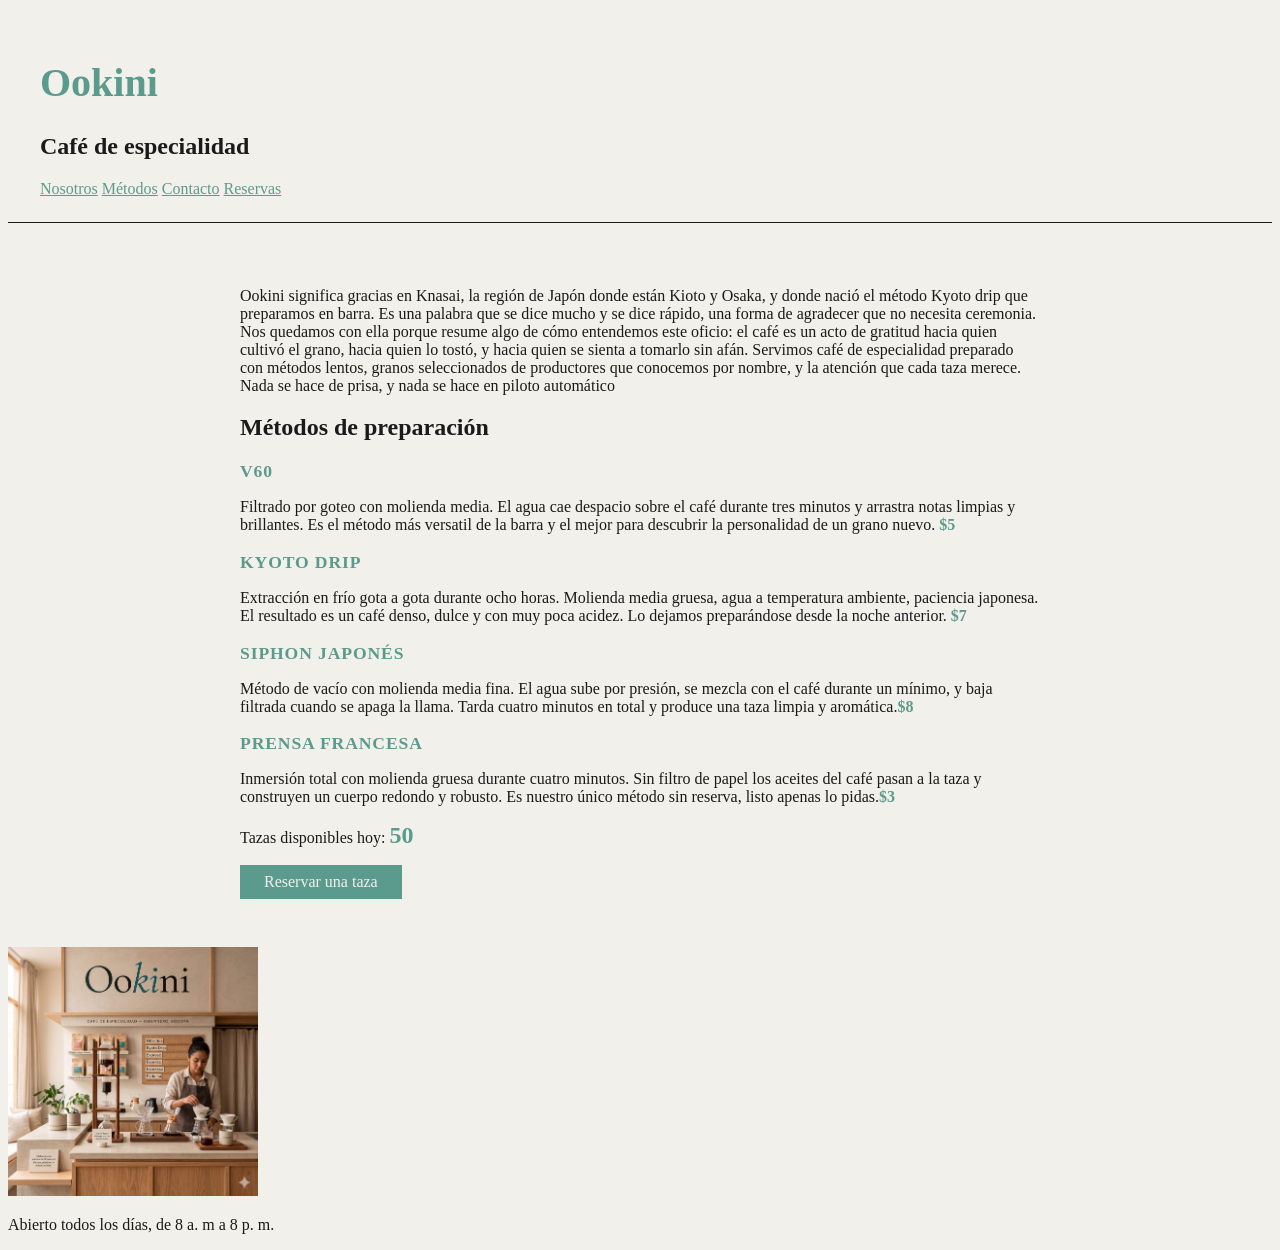
==== index.html @ 609056f2 "Version inicial del sitio Ookini" ====
<!DOCTYPE html>
<html lang="es">

<head>
    <meta charset="UTF-8">
    <meta name="viewport" content="width=device-width, initial-scale=1.0">
    <title>Ookini</title>
    <link rel="stylesheet" href="styles.css">
</head>

<body>
<header>
    <h1>Ookini</h1>
    <h2>Café de especialidad</h2>
    <nav>
    <a href="#nosotros">Nosotros</a>
    <a href="#metodos">Métodos</a>
    <a href="#contacto">Contacto</a>
    <a href="#reservas">Reservas</a>
  </nav>

</header>
<main>
   <section id="metodos">
    <p>Ookini significa gracias en Knasai, la región de Japón donde están Kioto y Osaka, y donde nació el método Kyoto drip que preparamos en barra. Es una palabra que se dice mucho y se dice rápido, una forma de agradecer que no necesita ceremonia. Nos quedamos con ella porque resume algo de cómo entendemos este oficio: el café es un acto de gratitud hacia quien cultivó el grano, hacia quien lo tostó, y hacia quien se sienta a tomarlo sin afán. Servimos café de especialidad preparado con métodos lentos, granos seleccionados de productores que conocemos por nombre, y la atención que cada taza merece. Nada se hace de prisa, y nada se hace en piloto automático</p>

    <h2>Métodos de preparación</h2>
    <h3 class="metodo-titulo">V60</h3>
    <p>Filtrado por goteo con molienda media. El agua cae despacio sobre el café durante tres minutos y arrastra notas
        limpias y brillantes. Es el método más versatil de la barra y el mejor para descubrir la personalidad de un
        grano nuevo. <span class="precio">$5</span></p>
    <h3 class="metodo-titulo">Kyoto drip</h3>
    <p>Extracción en frío gota a gota durante ocho horas. Molienda media gruesa, agua a temperatura ambiente, paciencia
        japonesa. El resultado es un café denso, dulce y con muy poca acidez. Lo dejamos preparándose desde la noche
        anterior. <span class="precio">$7</span> </p>
    <h3 class="metodo-titulo">Siphon japonés</h3>
    <p>Método de vacío con molienda media fina. El agua sube por presión, se mezcla con el café durante un mínimo, y baja filtrada cuando se apaga la llama. Tarda cuatro minutos en total y produce una taza limpia y aromática.<span class="precio">$8</span></p>
    <h3 class="metodo-titulo">Prensa francesa</h3>
    <p>Inmersión total con molienda gruesa durante cuatro minutos. Sin filtro de papel los aceites del café pasan a la taza y construyen un cuerpo redondo y robusto. Es nuestro único método sin reserva, listo apenas lo pidas.<span class="precio">$3</span></p>
</section>
<section id="reservar">
    <p>Tazas disponibles hoy: <span id="contador-tazas">50</span></p>
    <button id="boton-reservar">Reservar una taza</button>
</section>
</main>

 <footer id="contactor">
   <img src="ookini_barra.png" alt="barra de Ookini, café de especialidad" width="250">
   <p>Abierto todos los días, de 8 a. m a 8 p. m.</p>
 </footer>
<script src="script.js"></script>

</body>

</html>
---- styles.css ----
body {
  background-color: #F2F0EA;
  font-family: Georgia, serif;
  color: #1A1A1A;
}
h1 {
  color: #5B9B8E;
  font-size: 2.5rem;
}
header {
  padding: 1.5rem 2rem;
  border-bottom: 1px solid #1A1A1A;
}
nav a {
    color: #5B9B8E;
}
main {
  padding: 3rem 2rem;
  max-width: 800px;
  margin: 0 auto;
}
.metodo-titulo {
  font-size: 1.1rem;
  letter-spacing: 0.05em;
  text-transform: uppercase;
  margin-bottom: 0.25rem;
  color: #5B9B8E;
}
.precio {
  font-weight: bold;
  color: #5B9B8E;
}

#contador-tazas {
  font-size: 1.5rem;
  font-weight: bold;
  color: #5B9B8E;
}

#boton-reservar {
  display: block;
  margin-top: 1rem;
  padding: 0.5rem 1.5rem;
  background-color: #5B9B8E;
  color: #F2F0EA;
  border: none;
  font-family: Georgia, serif;
  font-size: 1rem;
  cursor: pointer;
}
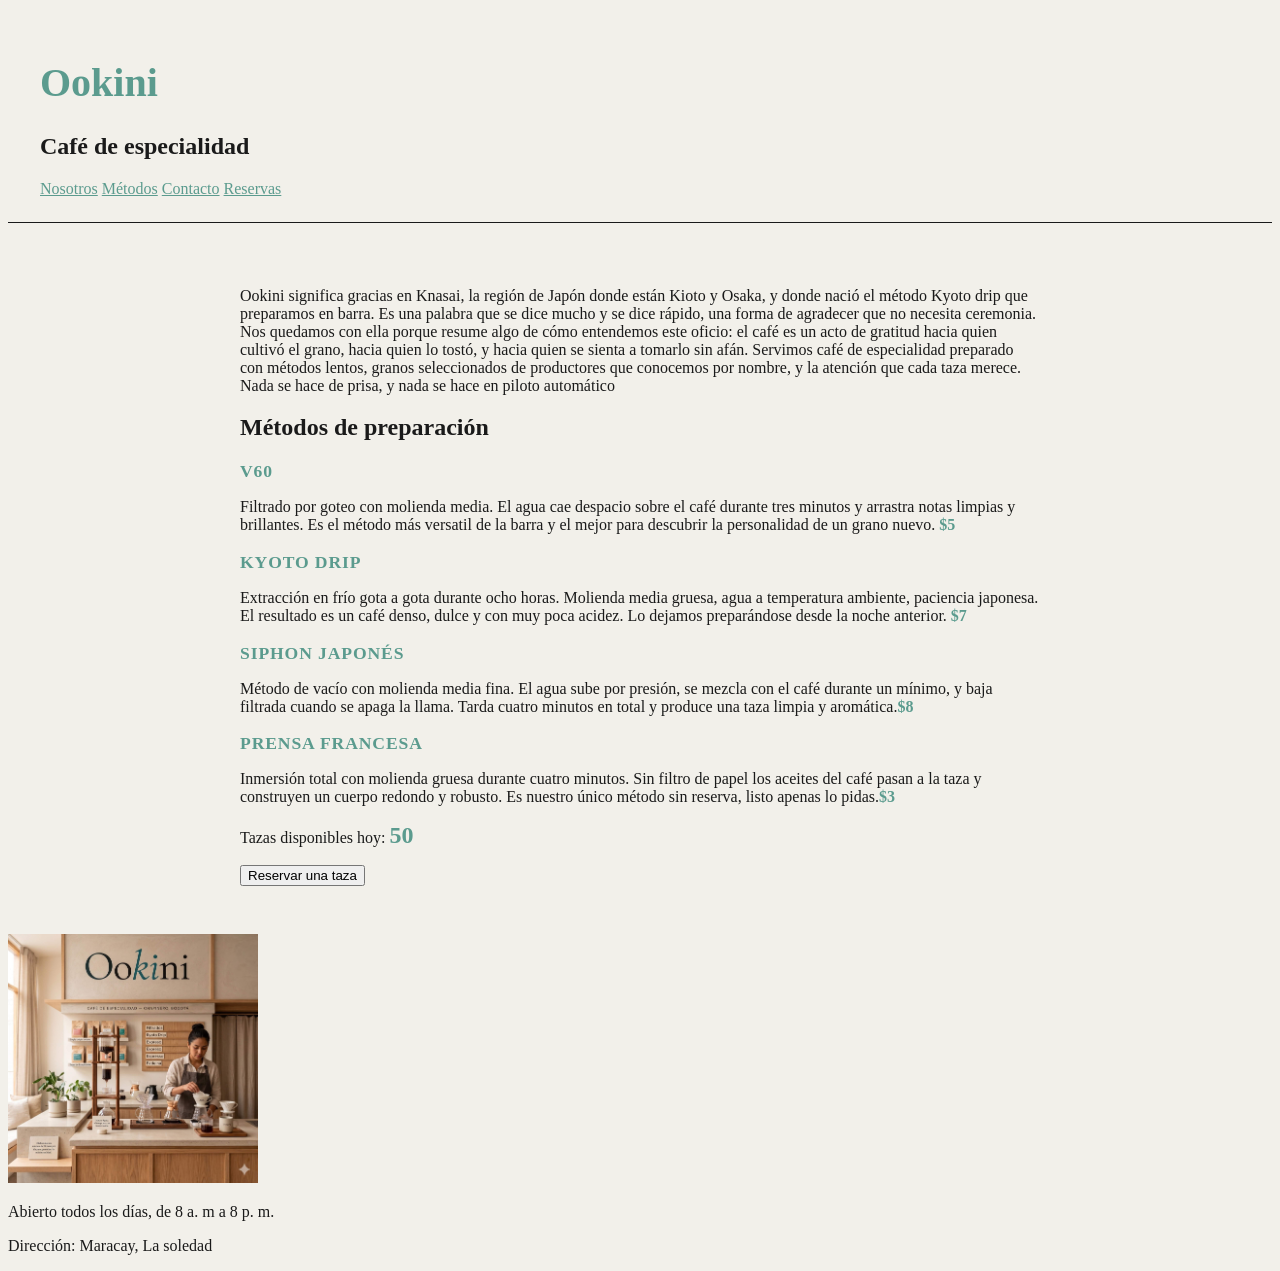
==== commit 0bc69d09: "Agregar direccion de Ookini en el footer" ====
--- a/index.html
+++ b/index.html
@@ -40,13 +40,14 @@
 </section>
 <section id="reservar">
     <p>Tazas disponibles hoy: <span id="contador-tazas">50</span></p>
-    <button id="boton-reservar">Reservar una taza</button>
+    <button id="boton-reservar2">Reservar una taza</button>
 </section>
 </main>
 
  <footer id="contactor">
    <img src="ookini_barra.png" alt="barra de Ookini, café de especialidad" width="250">
    <p>Abierto todos los días, de 8 a. m a 8 p. m.</p>
+   <p>Dirección: Maracay, La soledad</p>
  </footer>
 <script src="script.js"></script>
 
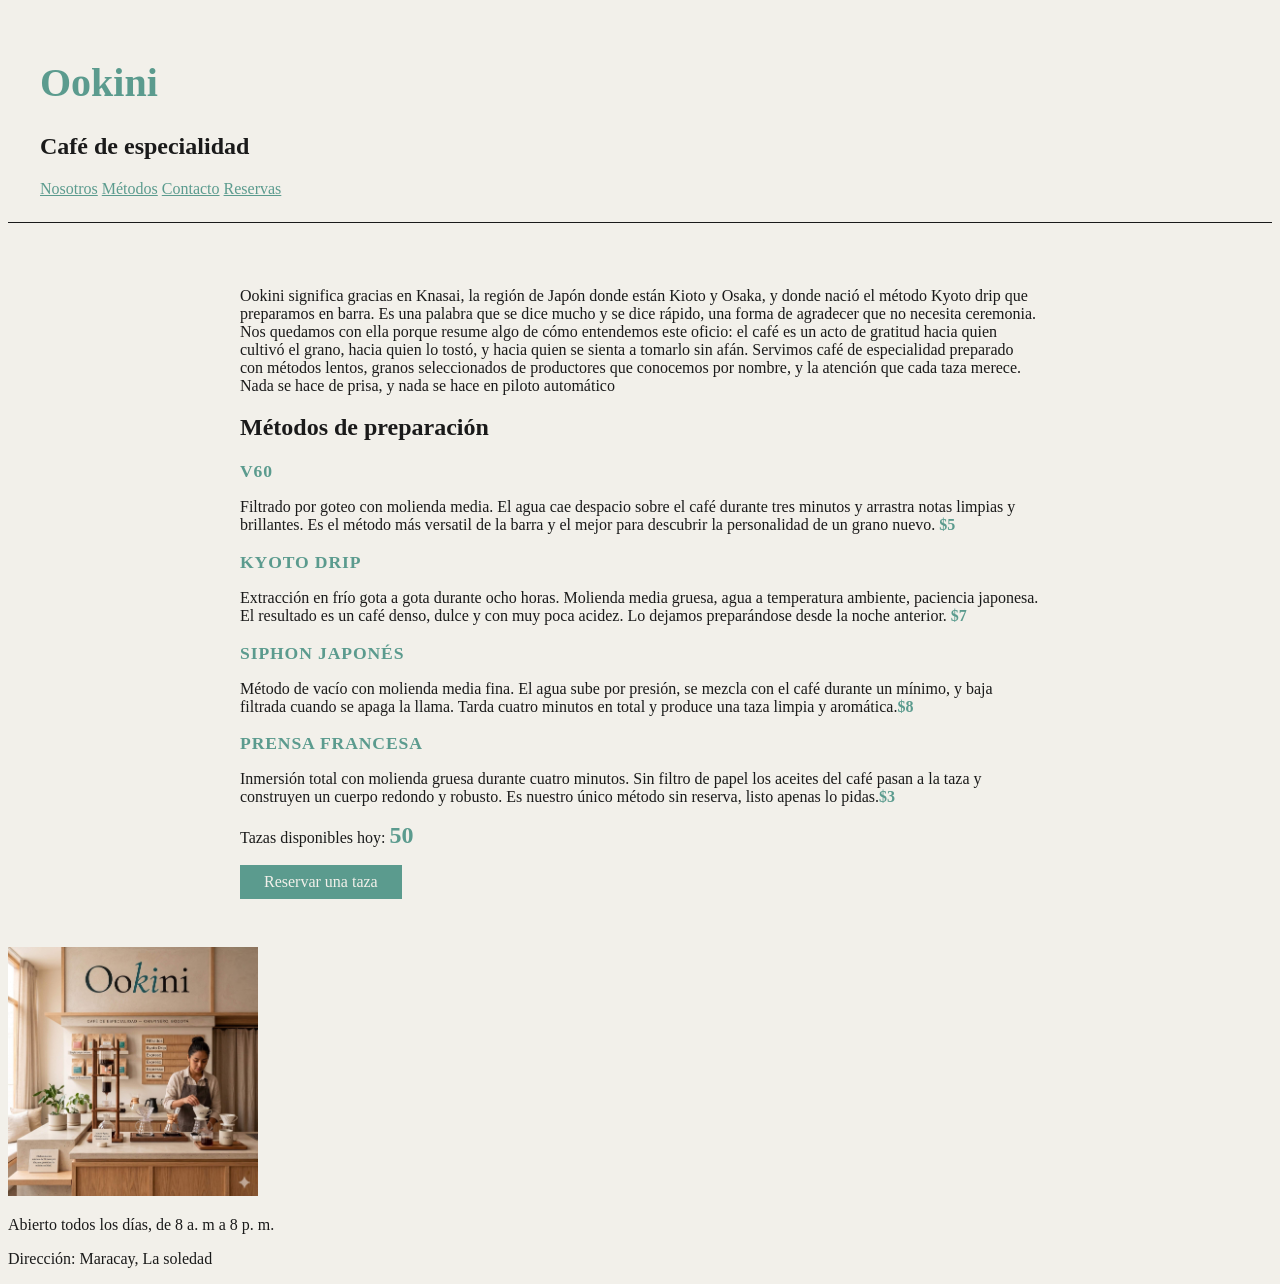
==== commit f0fbfe4a: "Arreglado el ID del botón de reservas y eliminado el 2 fantasma" ====
--- a/index.html
+++ b/index.html
@@ -40,7 +40,7 @@
 </section>
 <section id="reservar">
     <p>Tazas disponibles hoy: <span id="contador-tazas">50</span></p>
-    <button id="boton-reservar2">Reservar una taza</button>
+    <button id="boton-reservar">Reservar una taza</button>
 </section>
 </main>
 
--- a/styles.css
+++ b/styles.css
@@ -11,7 +11,7 @@
   padding: 1.5rem 2rem;
   border-bottom: 1px solid #1A1A1A;
 }
-nav a {
+nav a{
     color: #5B9B8E;
 }
 main {
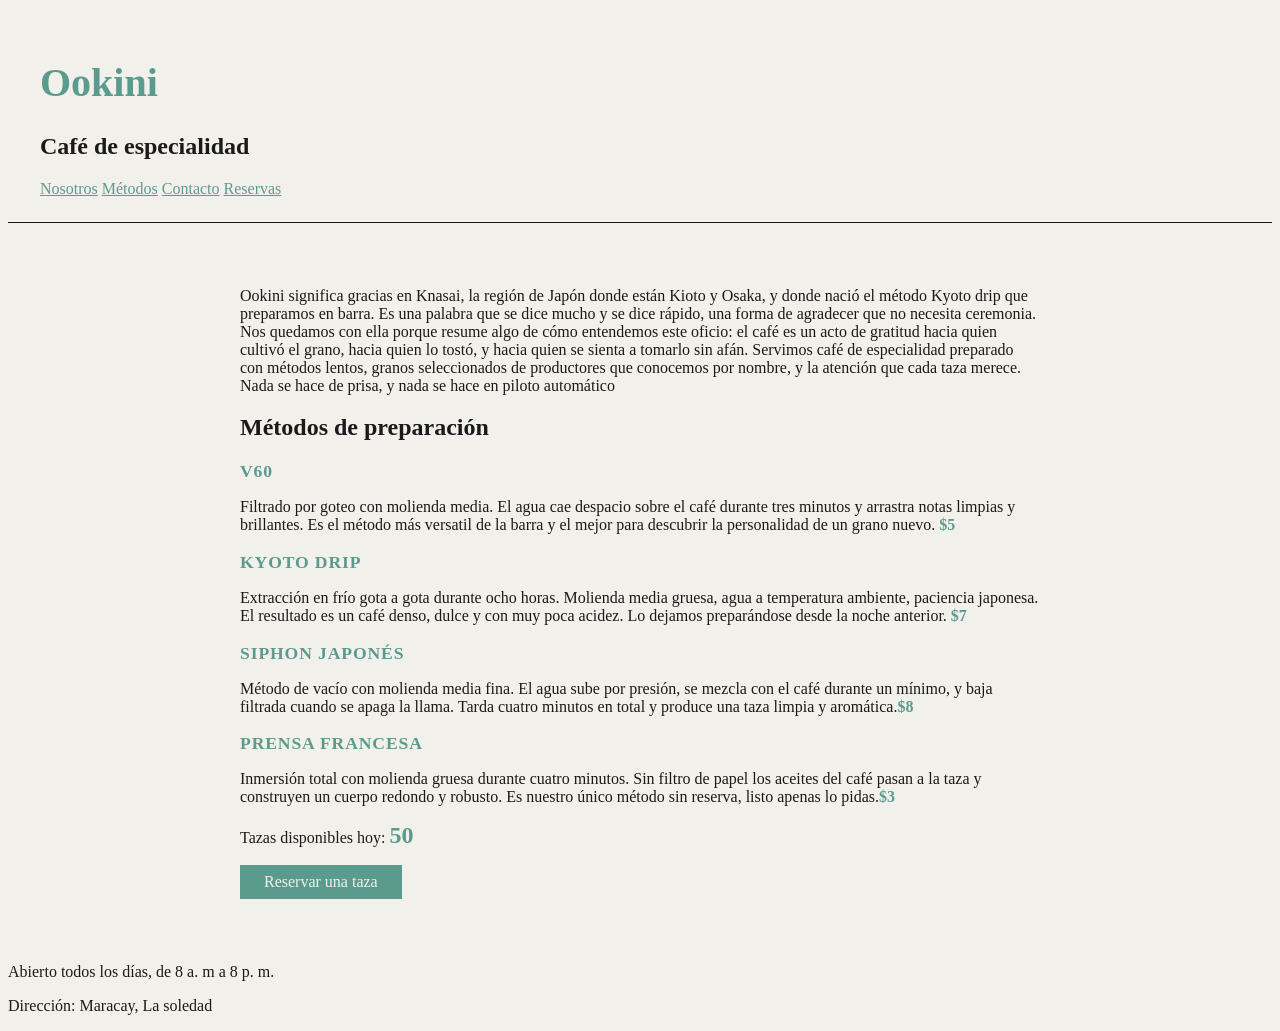
==== commit 310a6bfe: "Quitar imagen del footer" ====
--- a/index.html
+++ b/index.html
@@ -45,7 +45,6 @@
 </main>
 
  <footer id="contactor">
-   <img src="ookini_barra.png" alt="barra de Ookini, café de especialidad" width="250">
    <p>Abierto todos los días, de 8 a. m a 8 p. m.</p>
    <p>Dirección: Maracay, La soledad</p>
  </footer>
